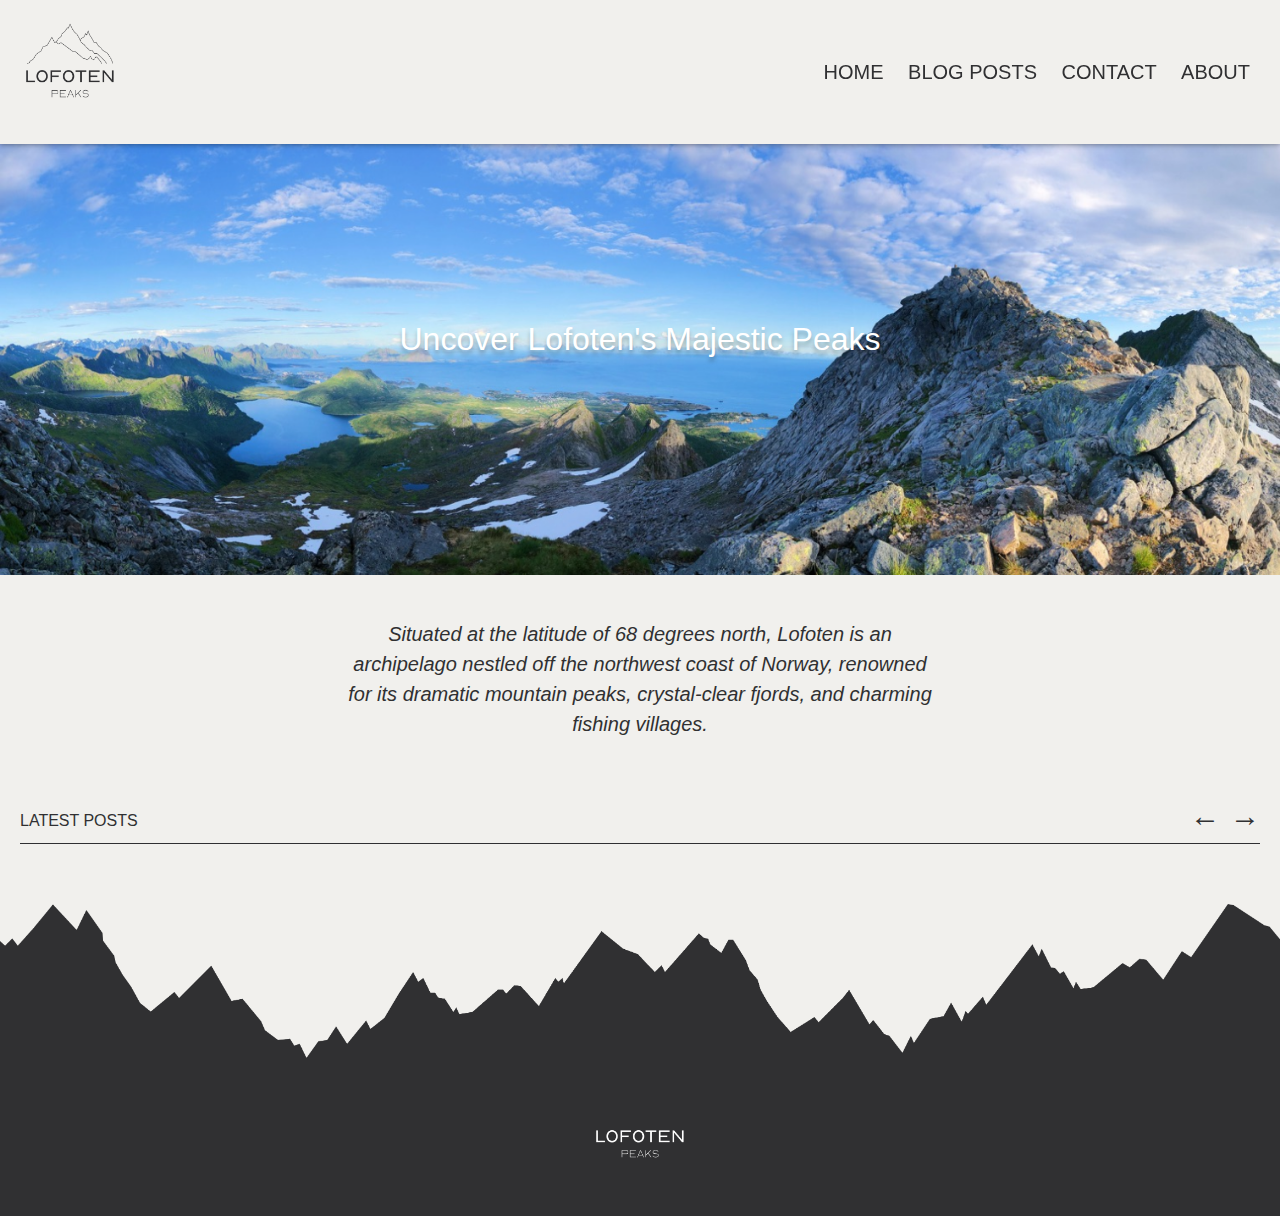
==== index.html @ b8de88bd "WAVE" ====
<!DOCTYPE html>
<html lang="en">
  <head>
    <title>Lofoten Peaks</title>
    <meta charset="UTF-8" />
    <meta name="viewport" content="width=device-width, initial-scale=1.0" />
    <meta
      name="description"
      content="Blog showcasing the breathtaking beauty of the Lofoten Islands"
    />
    <link rel="stylesheet" type="text/css" href="styles.css" />
    <script src="js/script.js" defer></script>
    <script src="js/index.js" defer></script>
    <!-- Hotjar Tracking Code for LofotenPeaks -->
<script>
  (function(h,o,t,j,a,r){
      h.hj=h.hj||function(){(h.hj.q=h.hj.q||[]).push(arguments)};
      h._hjSettings={hjid:4969373,hjsv:6};
      a=o.getElementsByTagName('head')[0];
      r=o.createElement('script');r.async=1;
      r.src=t+h._hjSettings.hjid+j+h._hjSettings.hjsv;
      a.appendChild(r);
  })(window,document,'https://static.hotjar.com/c/hotjar-','.js?sv=');
</script>
  </head>

  <body>
    <header>
      <a href="index.html">
        <img
          class="logo"
          src="images/LofotenPeaks-Logo-v4.png"
          alt="lofotenpeaks logo"
        />
      </a>
      <nav>
        <div class="hamburger-menu">
          <div class="bar bar1"></div>
          <div class="bar bar2"></div>
          <div class="bar bar3"></div>
        </div>
        <ul class="nav-links">
          <a href="index.html">HOME</a>
          <a href="blogposts.html">BLOG POSTS</a>
          <a href="contact.html">CONTACT</a>
          <a href="about.html">ABOUT</a>
        </ul>
      </nav>
    </header>

    <main>
      <div class="banner">
        <img
          class="banner-img"
          src="images/homebanner.png"
          alt="panorama overviewing the Lofoten peaks"
        />
        <h1 class="fontsizemobile-h1">Uncover Lofoten's Majestic Peaks</h1>
      </div>

      <div class="paragraph-container">
        <p class="lp-color paragraph fontsizemobile-p">
          Situated at the latitude of 68 degrees north, Lofoten is an
          archipelago nestled off the northwest coast of Norway, renowned for
          its dramatic mountain peaks, crystal-clear fjords, and charming
          fishing villages.
        </p>
      </div>

      <div class="latest-posts-container">
        <div class="latest-post-wrapper">
          <h2 class="lp-color latest-posts-h2">LATEST POSTS</h2>
          <div class="lp-color arrows">
            <div class="arrow prev">&larr;</div>
            <div class="arrow next">&rarr;</div>
          </div>
        </div>
        <div class="line"></div>
        <div class="article-slider">
          <div class="loader"></div>
        </div>
      </div>
    </main>

    <footer>
      <img
        class="footer-img"
        src="images/footerv3.png"
        alt="footer mountains"
      />
      <div class="footer-container">
        <a href="index.html">
          <img
            class="logo"
            src="images/logo-white.png"
            alt="lofotenpeaks footer logo"
          />
        </a>
      </div>
    </footer>
  </body>
</html>
---- styles.css ----
* {
    font-family: Arial, Helvetica, sans-serif;
  }

body {
    display: flex;
    flex-direction: column;
    min-height: 100vh;
    padding: 0px;
    margin: 0px;
    background-color: #F1F0ED;
}

.lp-color {
    color:#303032;
}

/**** Header ****/

header {
    position: sticky;
    top: 0;
    background-color: #F1F0ED;
    display: flex;
    flex-direction: row;
    align-items: center;
    justify-content: space-between;
    box-shadow: 0px 0px 6px 0px rgba(0, 0, 0, 0.5);
    z-index: 1;
}

.logo {
    width: 140px;
    height: 140px;
}

nav {
    margin-right: 10px;
}

nav a {
    text-decoration: none;
    color: #303032;
    font-size: 20px;
    padding-right: 20px;
}

nav a:hover {
    text-decoration: underline;
  }

.hamburger-menu {
    display: none;
    flex-direction: column;
    cursor: pointer;
  }
  
  /* Hamburger-icon animation */
  
.bar {
    width: 25px;
    height: 3px;
    background-color: #0a3641;
    margin: 3px 0;
    transition: transform 0.3s ease-in-out;
  }
  
.hamburger-menu.active .bar1 {
    transform: translateY(10px) rotate(45deg);
  }
  
.hamburger-menu.active .bar2 {
    opacity: 0;
  }
  
.hamburger-menu.active .bar3 {
    transform: translateY(-8px) rotate(-45deg);
  }
    

/**** Main ****/

main {
    flex: 1;
    max-width: 1500px;
    align-self: center;
}

.banner {
    position: relative;
}

.banner h1 {
    position: absolute;
    top: 40%;
    left: 50%;
    transform: translate(-50%, -50%);
    text-align: center;
    color: white;
    text-shadow: 0px 4px 4px rgba(0, 0, 0, 0.25);
    font-weight: 100;
    z-index: -1;
    width: 100%;
}

.banner-img {
    width: 100%;
    z-index: -1;
    position: relative;
}

.paragraph-container {
    display: flex;
    justify-content: center;  
    padding: 20px;
}

.paragraph {
    font-style: italic;
    text-align: center;
    max-width: 600px;
    font-size: 20px;
    line-height: 1.5;
}

.latest-posts-container{
    padding: 20px;
    margin-bottom: 20px;
}

.latest-post-wrapper {
    display: flex;
    justify-content: space-between;
}

.arrows {
    display: flex;
    gap: 10px;
}

.arrow {
    cursor: pointer;
    font-size: 30px;
}

.latest-posts-h2 {
    font-weight: lighter;
    font-size: 16px;
}

.line {
    background-color: #303032;
    padding: 0.5px;
}

.article-slider {
    display: flex;
    flex-direction: row;
    gap: 20px;
    text-align: center;
    padding-top: 20px;
    overflow: hidden;
    position: relative;
}

.article-slider article {
    flex: 0 0 calc(96% / 3);
    transition: transform 0.5s ease;
  }

.homearticleimg {
    width: 100%; 
    height: 170px; 
    object-fit: cover;
}

.post-img {
    width: 100%; 
    max-height: 800px; 
    object-fit: cover;
}

.blogposts-container {
    display: grid;
    grid-template-columns: repeat(3, 1fr);
    gap: 10px;
}

.search {
    margin-bottom: 10px;
    border-color: #303032;   
    width: 98%;  
}

.article-preview {
    background-color: white;
    padding: 30px;
    max-width: 270px;
}

.article-preview-wrapper {
    padding: 20px;
}

.blogposts-h1 {
    padding: 20px;
    margin-bottom: 0px;
    padding-bottom: 0px;
}

.viewmore-button-container {
    display: flex;
    justify-content: center;
    margin: 30px;
}

.viewmore-button {
    border-style: none;
    background-color: white;
    border-color: #303032;
    border-radius: 5px;
    color: #303032;
    cursor: pointer;
    padding: 10px;
    text-transform: uppercase;
}

.readmore-button {
    border-style: none;
    background-color: white;
    padding: 0px;
    font-weight: 600;
    text-transform: uppercase;
    color: #303032;
    cursor: pointer;
    text-decoration: none;
}

.author {
    font-style: italic;
}

.post-container, .comments-section {
    padding: 20px 80px 40px 80px;
}

.comments-section .post-wrapper  {
    padding-bottom: 40px;
}

.post-wrapper {
    background-color: white;
    padding: 20px 40px;
    line-height: 1.5;
    margin-top: -5px;
}

.post-wrapper p {
   margin: 0px 0px 10px 0px;
}

.contact-container {
    margin: 50px auto;
    width: 800px;
}

.form {
    margin-bottom: 20px;
}

label {
    display: block;
    margin-bottom: 5px;
}

input,
textarea {
    width: 95%;
    padding: 10px;
    border: 1px solid #303032;
    border-radius: 5px;
}

.contact-button, .comment-button {
    padding: 10px 20px;
    background-color:#303032;
    color: #fff;
    border: none;
    border-radius: 5px;
    cursor: pointer;
    text-transform: uppercase;
}

button:hover {
    background-color:#525252;
    color: white;
}

.error {
    color: red;
}

.map {
    width: 100%;
    margin-bottom: 40px;
}

.loader {
    width: 48px;
    height: 48px;
    border: 5px solid #303032;
    border-bottom-color: transparent;
    border-radius: 50%;
    display: inline-block;
    box-sizing: border-box;
    animation: rotation 1s linear infinite;
  }
  
  @keyframes rotation {
    0% {
      transform: rotate(0deg);
    }
    100% {
      transform: rotate(360deg);
    }
  }

  .previewimg {
    width: 272px; 
    height: 182px; 
    object-fit: cover;
  }

  .modal-container {
    display: none;
    position: fixed;
    z-index: 999;
    top: 0;
    left: 0;
    width: 100%;
    height: 100%;
    background-color: rgba(0, 0, 0, 0.7);
    overflow: auto;
}

.modal-content {
    display: flex;
    justify-content: center;
    align-items: center;
    height: 100%;
}

.modal-image {
    max-width: 80%;
    max-height: 80%;
    object-fit: contain;
}

.close-modal {
    position: absolute;
    top: 15px;
    right: 15px;
    color: white;
    font-size: 50px;
    cursor: pointer;
}

.tags {
    padding: 5px 10px;
    background-color:#303032;
    color: #fff;
    border: none;
    border-radius: 5px;
    cursor: pointer;
    font-size: 15px;
    width: fit-content;
}

/**** Footer ****/

.footer-container {
    display: flex;
    justify-content: center;
    background-color: #303032;
}

.footer-img {
    width: 100%;
    max-height: 250px;
    margin-bottom: -6px;
}

/**** Media ****/

@media (max-width: 1040px) {
    .blogposts-container {
        grid-template-columns: repeat(2, 1fr);
    }

    .search {
        width: 97%;
    }
}
 
@media (max-width: 870px) {

    nav {
        padding-right: 15px;
    }

    .logo {
         height: 100px;
         width: 100px;
         padding-left: 15px;
    }

    .hamburger-menu {
        display: flex;
    } 

    .nav-links {
        display: none;
      }

    .nav-links.active {
        display: flex;
        align-items: flex-end;
        flex-direction: column;
        position: absolute;
        background-color:#F1F0ED;
        box-shadow: 0px 9px 8px 0px rgba(0, 0, 0, 0.5)      
    } 

    nav ul {
        position: absolute;
        top: 88px;
        right: 0px;
        padding-top: 30px;
        padding-bottom: 30px;
        gap: 20px;
      }

    .search {
        width: 94%;
    } 

    .fontsizemobile-h1 {
        font-size: 24px;
    }

    .fontsizemobile-h2 {
        font-size: 16px;
    }

    .fontsizemobile-h3 {
        font-size: 16px;
    }

    .fontsizemobile-p {
        font-size: 16px;
    }
   
    .article-slider article {
        flex: 0 0 calc(95% / 2);
        transition: transform 0.5s ease;
      }

    .article-preview-wrapper {
        padding: 10px;
    }

    .post-container, .comments-section {
        padding-left: 20px;
        padding-right: 20px;
    }

    .comments-section {
        margin-bottom: 40px;
    }

    .contact-container {
        max-width: 300px;
    }

    .banner h1 {
        top: 30%;
    }

    .post-img {
        max-height: 400px;
    }

    main {
        align-self: auto;
    }

    .blogposts-main {
        align-self: center;
    }

    .blogposts-container {
        grid-template-columns: repeat(1, 1fr);
        justify-items: center;    
    }

}
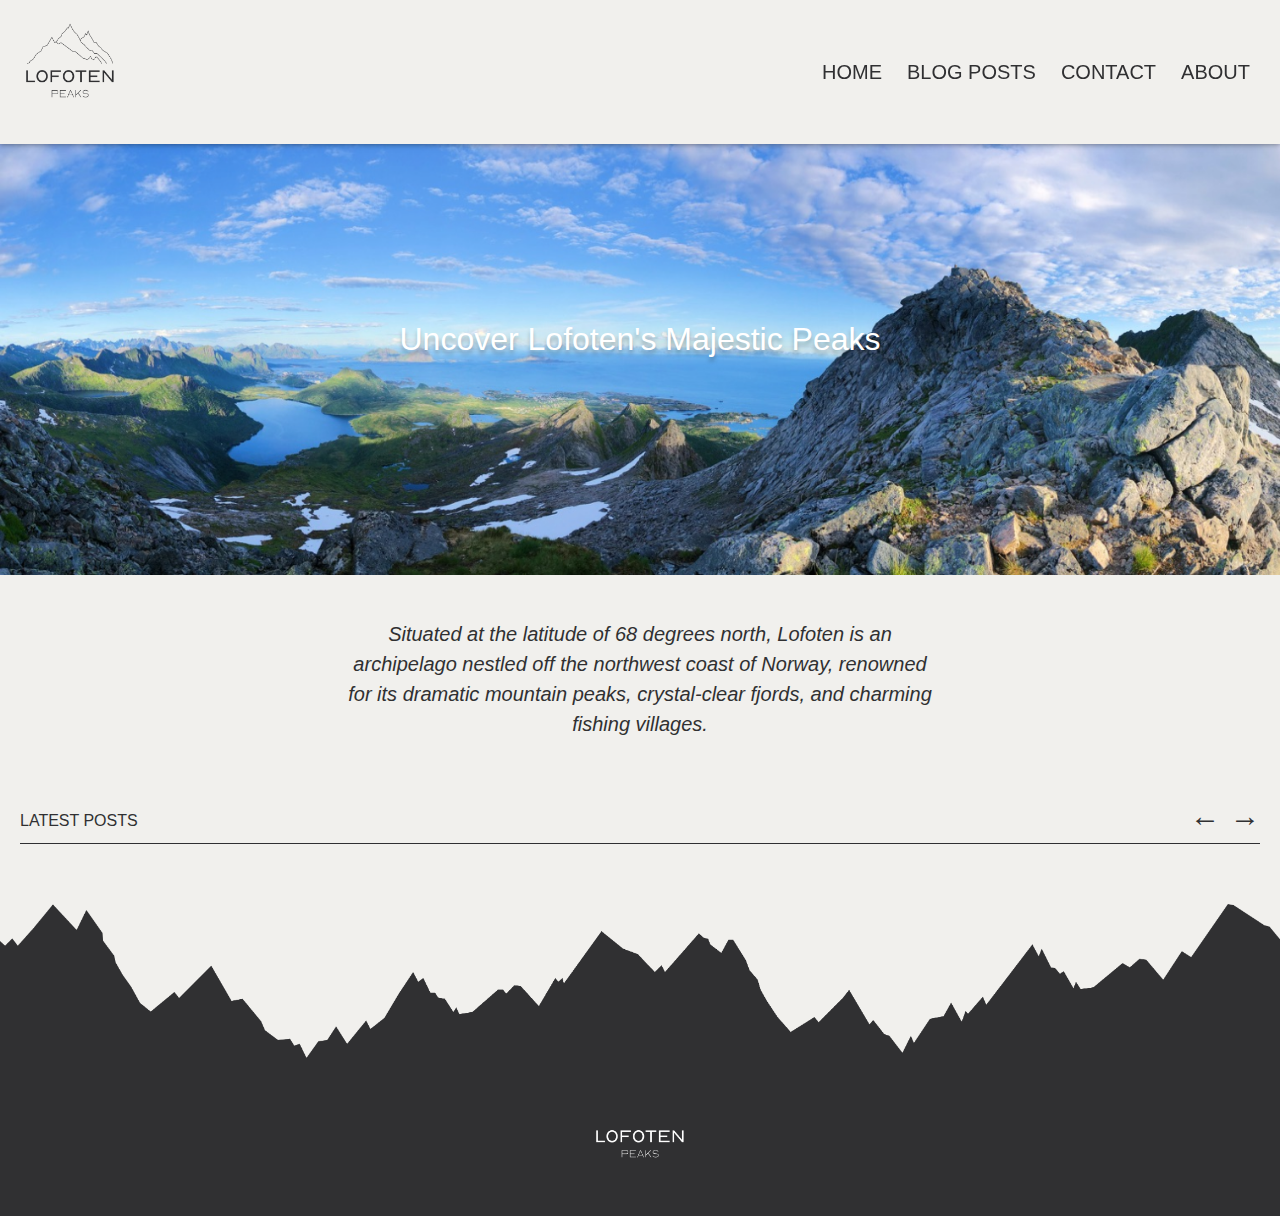
==== commit d5314584: "W3C" ====
--- a/index.html
+++ b/index.html
@@ -2,26 +2,31 @@
 <html lang="en">
   <head>
     <title>Lofoten Peaks</title>
-    <meta charset="UTF-8" />
-    <meta name="viewport" content="width=device-width, initial-scale=1.0" />
+    <meta charset="UTF-8" >
+    <meta name="viewport" content="width=device-width, initial-scale=1.0" >
     <meta
       name="description"
       content="Blog showcasing the breathtaking beauty of the Lofoten Islands"
     />
-    <link rel="stylesheet" type="text/css" href="styles.css" />
+    <link rel="stylesheet" type="text/css" href="styles.css" >
     <script src="js/script.js" defer></script>
     <script src="js/index.js" defer></script>
     <!-- Hotjar Tracking Code for LofotenPeaks -->
-<script>
-  (function(h,o,t,j,a,r){
-      h.hj=h.hj||function(){(h.hj.q=h.hj.q||[]).push(arguments)};
-      h._hjSettings={hjid:4969373,hjsv:6};
-      a=o.getElementsByTagName('head')[0];
-      r=o.createElement('script');r.async=1;
-      r.src=t+h._hjSettings.hjid+j+h._hjSettings.hjsv;
-      a.appendChild(r);
-  })(window,document,'https://static.hotjar.com/c/hotjar-','.js?sv=');
-</script>
+    <script>
+      (function (h, o, t, j, a, r) {
+        h.hj =
+          h.hj ||
+          function () {
+            (h.hj.q = h.hj.q || []).push(arguments);
+          };
+        h._hjSettings = { hjid: 4969373, hjsv: 6 };
+        a = o.getElementsByTagName("head")[0];
+        r = o.createElement("script");
+        r.async = 1;
+        r.src = t + h._hjSettings.hjid + j + h._hjSettings.hjsv;
+        a.appendChild(r);
+      })(window, document, "https://static.hotjar.com/c/hotjar-", ".js?sv=");
+    </script>
   </head>
 
   <body>
@@ -31,7 +36,7 @@
           class="logo"
           src="images/LofotenPeaks-Logo-v4.png"
           alt="lofotenpeaks logo"
-        />
+        >
       </a>
       <nav>
         <div class="hamburger-menu">
@@ -39,12 +44,20 @@
           <div class="bar bar2"></div>
           <div class="bar bar3"></div>
         </div>
-        <ul class="nav-links">
-          <a href="index.html">HOME</a>
-          <a href="blogposts.html">BLOG POSTS</a>
-          <a href="contact.html">CONTACT</a>
-          <a href="about.html">ABOUT</a>
-        </ul>
+        <li class="nav-links">
+          <ul>
+            <a href="index.html">HOME</a>
+          </ul>
+          <ul>
+            <a href="blogposts.html">BLOG POSTS</a>
+          </ul>
+          <ul>
+            <a href="contact.html">CONTACT</a>
+          </ul>
+          <ul>
+            <a href="about.html">ABOUT</a>
+          </ul>
+        </li>
       </nav>
     </header>
 
@@ -54,7 +67,7 @@
           class="banner-img"
           src="images/homebanner.png"
           alt="panorama overviewing the Lofoten peaks"
-        />
+        >
         <h1 class="fontsizemobile-h1">Uncover Lofoten's Majestic Peaks</h1>
       </div>
 
@@ -87,14 +100,14 @@
         class="footer-img"
         src="images/footerv3.png"
         alt="footer mountains"
-      />
+      >
       <div class="footer-container">
         <a href="index.html">
           <img
             class="logo"
             src="images/logo-white.png"
             alt="lofotenpeaks footer logo"
-          />
+          >
         </a>
       </div>
     </footer>
--- a/styles.css
+++ b/styles.css
@@ -36,6 +36,14 @@
 
 nav {
     margin-right: 10px;
+}
+
+nav ul {
+    padding-left: 5px;
+}
+
+nav li {
+    display: flex;
 }
 
 nav a {
@@ -428,18 +436,23 @@
         flex-direction: column;
         position: absolute;
         background-color:#F1F0ED;
-        box-shadow: 0px 9px 8px 0px rgba(0, 0, 0, 0.5)      
+        box-shadow: 0px 9px 8px 0px rgba(0, 0, 0, 0.5);     
+        gap: 0px; 
     } 
 
-    nav ul {
+    nav li {
         position: absolute;
-        top: 88px;
+        top: 104px;
         right: 0px;
         padding-top: 30px;
         padding-bottom: 30px;
         gap: 20px;
       }
 
+    nav ul {
+        padding-left:20px
+      }  
+
     .search {
         width: 94%;
     } 
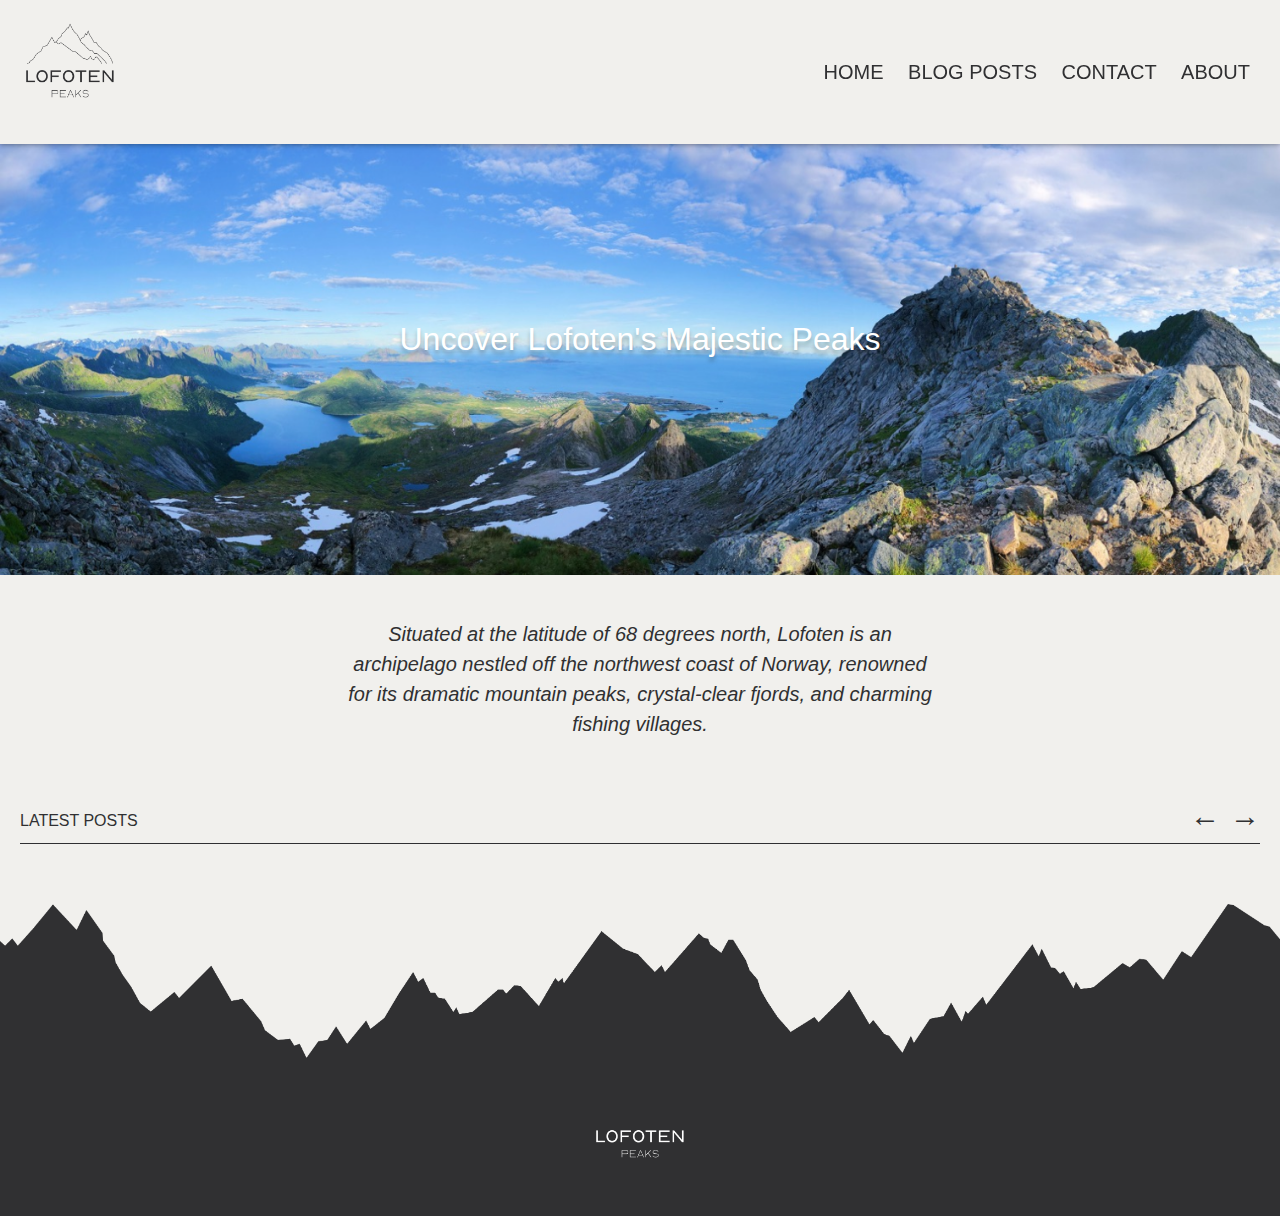
==== commit f92a79c8: "styles.css Update" ====
--- a/index.html
+++ b/index.html
@@ -47,14 +47,8 @@
         <li class="nav-links">
           <ul>
             <a href="index.html">HOME</a>
-          </ul>
-          <ul>
             <a href="blogposts.html">BLOG POSTS</a>
-          </ul>
-          <ul>
             <a href="contact.html">CONTACT</a>
-          </ul>
-          <ul>
             <a href="about.html">ABOUT</a>
           </ul>
         </li>
--- a/styles.css
+++ b/styles.css
@@ -432,25 +432,24 @@
 
     .nav-links.active {
         display: flex;
-        align-items: flex-end;
-        flex-direction: column;
         position: absolute;
         background-color:#F1F0ED;
-        box-shadow: 0px 9px 8px 0px rgba(0, 0, 0, 0.5);     
-        gap: 0px; 
+        box-shadow: 0px 9px 8px 0px rgba(0, 0, 0, 0.5);
     } 
 
     nav li {
         position: absolute;
         top: 104px;
         right: 0px;
-        padding-top: 30px;
-        padding-bottom: 30px;
+        padding-top: 15px;
+        padding-bottom: 15px;
+      }
+
+    nav ul {
+        padding-left: 20px;
         gap: 20px;
-      }
-
-    nav ul {
-        padding-left:20px
+        display: flex;
+        flex-direction: column;
       }  
 
     .search {
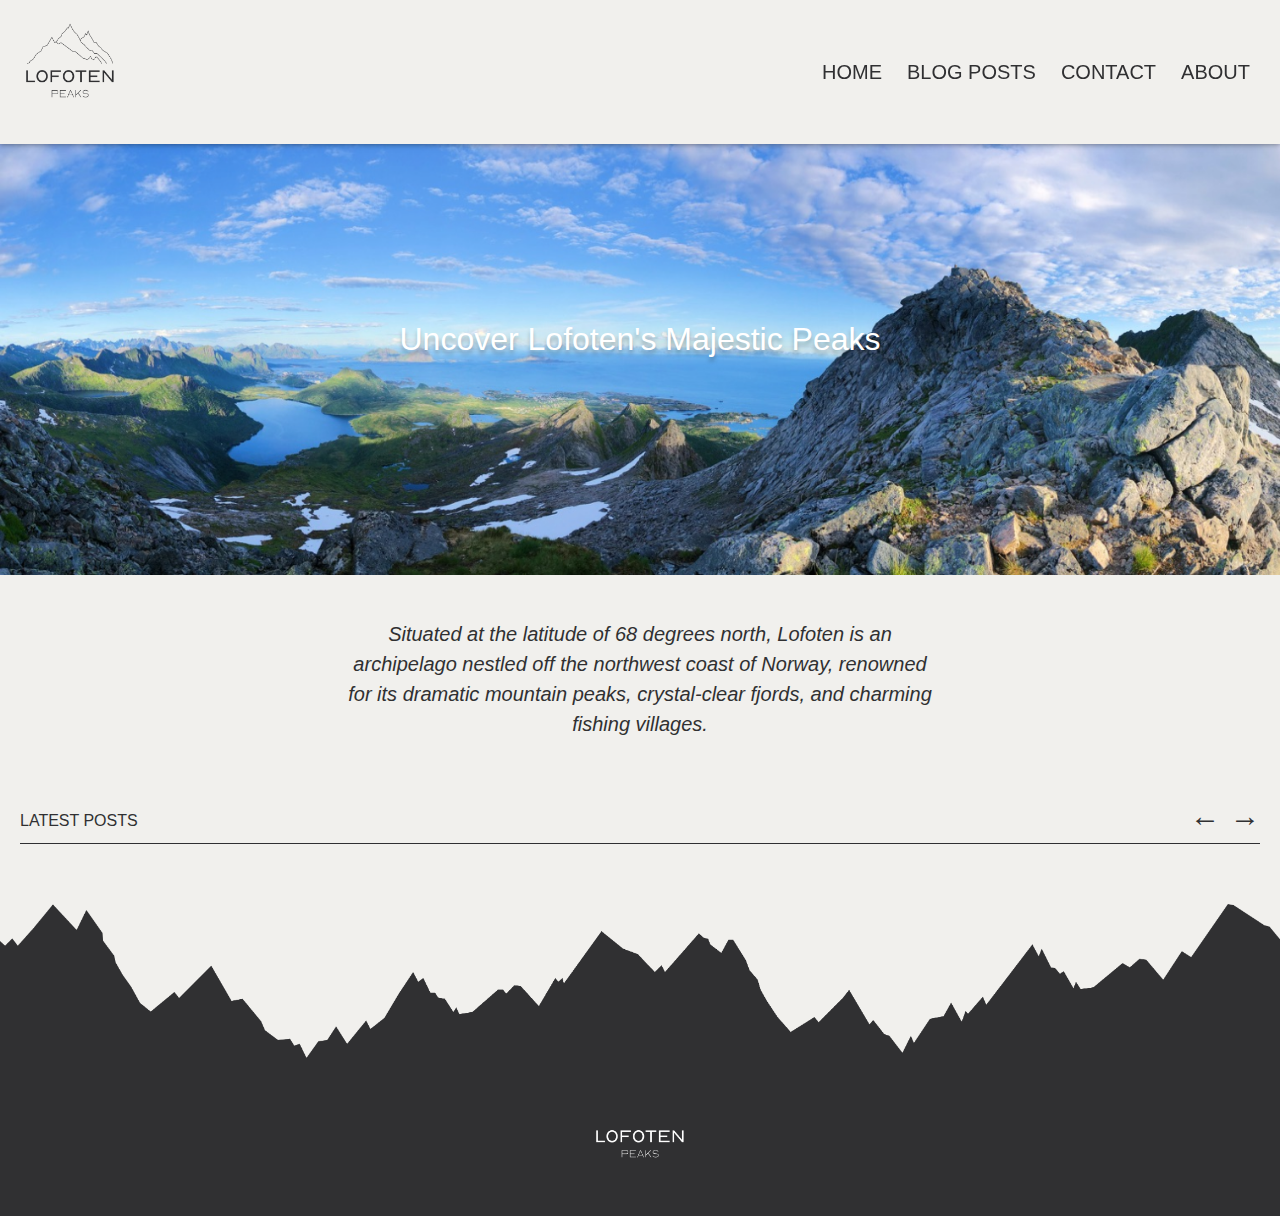
==== commit 5316c86d: "W3C" ====
--- a/index.html
+++ b/index.html
@@ -7,7 +7,7 @@
     <meta
       name="description"
       content="Blog showcasing the breathtaking beauty of the Lofoten Islands"
-    />
+    >
     <link rel="stylesheet" type="text/css" href="styles.css" >
     <script src="js/script.js" defer></script>
     <script src="js/index.js" defer></script>
@@ -44,14 +44,13 @@
           <div class="bar bar2"></div>
           <div class="bar bar3"></div>
         </div>
-        <li class="nav-links">
-          <ul>
-            <a href="index.html">HOME</a>
-            <a href="blogposts.html">BLOG POSTS</a>
-            <a href="contact.html">CONTACT</a>
-            <a href="about.html">ABOUT</a>
+        <ul class="nav-links">
+          <li><a href="index.html">HOME</a></li>
+          <li><a href="blogposts.html">BLOG POSTS</a></li>
+          <li><a href="contact.html">CONTACT</a></li>
+          <li><a href="about.html">ABOUT</a></li>
           </ul>
-        </li>
+        </ul>
       </nav>
     </header>
 
--- a/styles.css
+++ b/styles.css
@@ -38,12 +38,13 @@
     margin-right: 10px;
 }
 
+nav li {
+    padding-left: 5px;
+}
+
 nav ul {
-    padding-left: 5px;
-}
-
-nav li {
-    display: flex;
+    display: flex;
+    list-style-type: none;
 }
 
 nav a {
@@ -432,25 +433,22 @@
 
     .nav-links.active {
         display: flex;
+        flex-direction: column;
         position: absolute;
+        align-items: flex-end;
         background-color:#F1F0ED;
         box-shadow: 0px 9px 8px 0px rgba(0, 0, 0, 0.5);
+        padding: 0px 0px 20px 20px;
+        gap: 20px;
     } 
 
-    nav li {
+    nav ul {
         position: absolute;
-        top: 104px;
+        top: 88px;
         right: 0px;
         padding-top: 15px;
         padding-bottom: 15px;
       }
-
-    nav ul {
-        padding-left: 20px;
-        gap: 20px;
-        display: flex;
-        flex-direction: column;
-      }  
 
     .search {
         width: 94%;
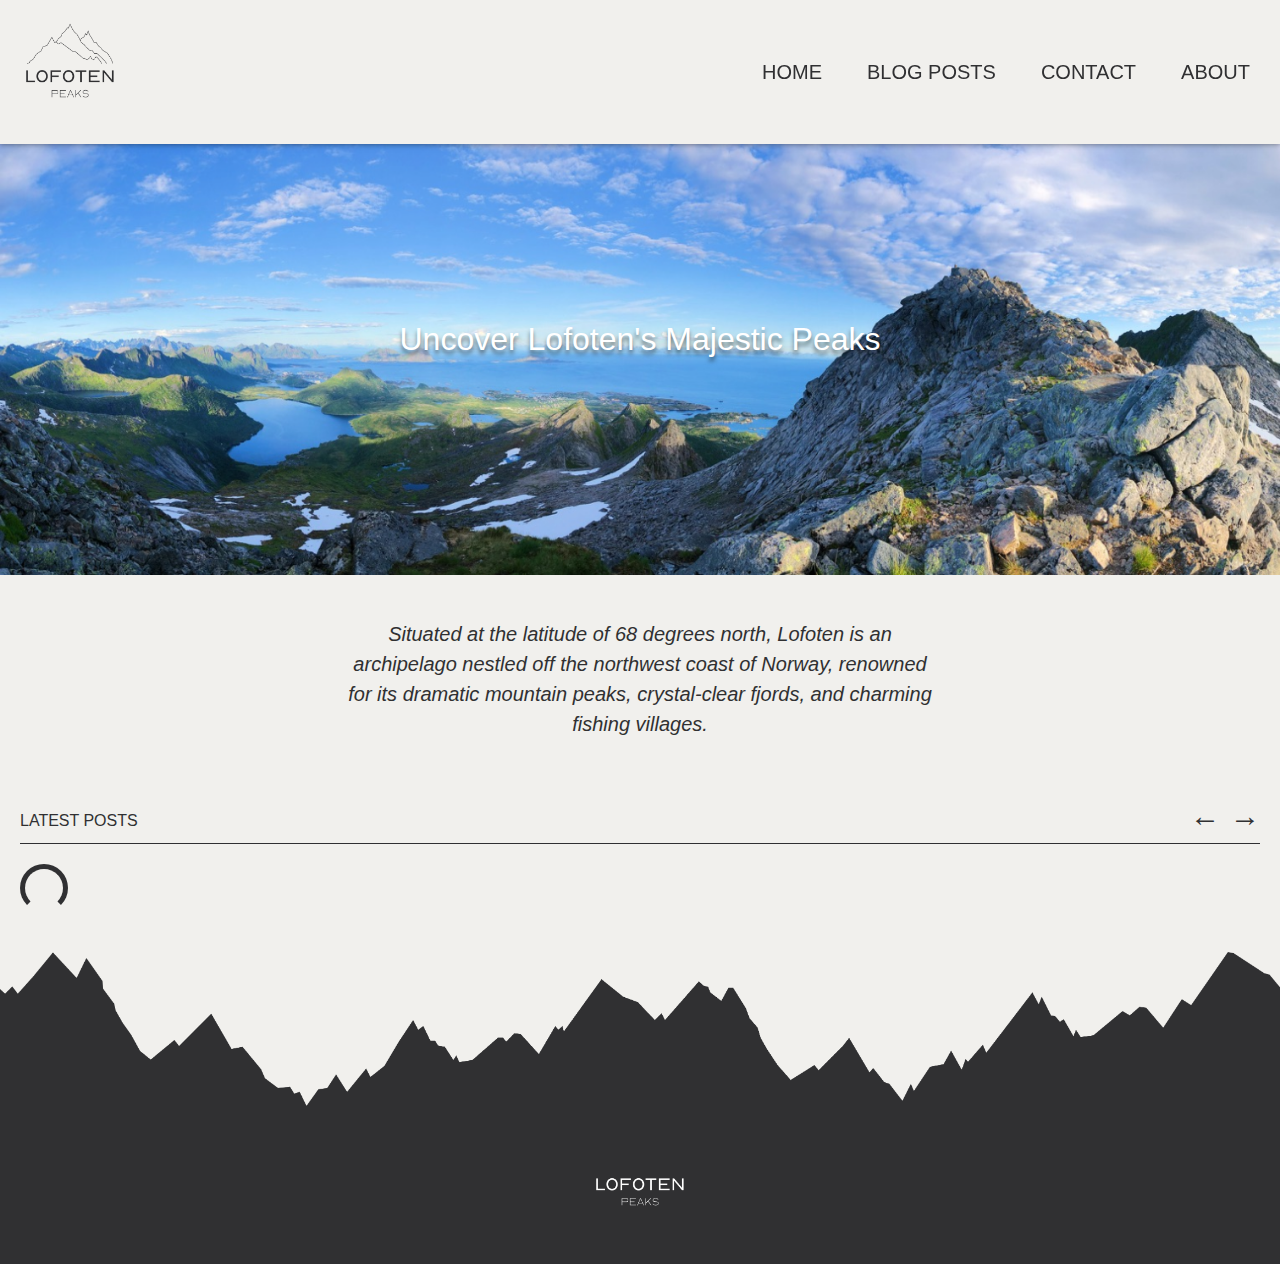
==== commit 4d7b1448: "favicon" ====
--- a/index.html
+++ b/index.html
@@ -2,6 +2,10 @@
 <html lang="en">
   <head>
     <title>Lofoten Peaks</title>
+    <link rel="apple-touch-icon" sizes="180x180" href="/apple-touch-icon.png">
+    <link rel="icon" type="image/png" sizes="32x32" href="/favicon-32x32.png">
+    <link rel="icon" type="image/png" sizes="16x16" href="/favicon-16x16.png">
+    <link rel="manifest" href="/site.webmanifest">
     <meta charset="UTF-8" >
     <meta name="viewport" content="width=device-width, initial-scale=1.0" >
     <meta
@@ -49,7 +53,6 @@
           <li><a href="blogposts.html">BLOG POSTS</a></li>
           <li><a href="contact.html">CONTACT</a></li>
           <li><a href="about.html">ABOUT</a></li>
-          </ul>
         </ul>
       </nav>
     </header>
--- a/styles.css
+++ b/styles.css
@@ -51,12 +51,24 @@
     text-decoration: none;
     color: #303032;
     font-size: 20px;
-    padding-right: 20px;
-}
-
-nav a:hover {
-    text-decoration: underline;
-  }
+    position: relative;
+    padding: 20px 0px;
+    margin: 0px 20px;
+}
+  
+nav a::before {
+    transition: 200ms;
+    height: 5px;
+    content:"";
+    position: absolute;
+    background-color: #303032;
+    width: 0%;
+    bottom: 10px;
+}
+  
+nav a:hover::before {
+    width: 100%;
+}  
 
 .hamburger-menu {
     display: none;
@@ -106,7 +118,7 @@
     transform: translate(-50%, -50%);
     text-align: center;
     color: white;
-    text-shadow: 0px 4px 4px rgba(0, 0, 0, 0.25);
+    text-shadow: 0px 4px 4px rgba(0, 0, 0, 0.50);
     font-weight: 100;
     z-index: -1;
     width: 100%;
@@ -157,6 +169,10 @@
     font-size: 16px;
 }
 
+.latest-article {
+    cursor: pointer;
+}
+
 .line {
     background-color: #303032;
     padding: 0.5px;
@@ -209,6 +225,7 @@
 
 .article-preview-wrapper {
     padding: 20px;
+    cursor: pointer;
 }
 
 .blogposts-h1 {
@@ -334,13 +351,13 @@
     }
   }
 
-  .previewimg {
+.previewimg {
     width: 272px; 
     height: 182px; 
     object-fit: cover;
   }
 
-  .modal-container {
+.modal-container {
     display: none;
     position: fixed;
     z-index: 999;
@@ -429,7 +446,7 @@
 
     .nav-links {
         display: none;
-      }
+    }
 
     .nav-links.active {
         display: flex;
@@ -439,7 +456,7 @@
         background-color:#F1F0ED;
         box-shadow: 0px 9px 8px 0px rgba(0, 0, 0, 0.5);
         padding: 0px 0px 20px 20px;
-        gap: 20px;
+        gap: 40px;
     } 
 
     nav ul {
@@ -448,7 +465,15 @@
         right: 0px;
         padding-top: 15px;
         padding-bottom: 15px;
-      }
+    }
+    
+    nav a::before {
+        display: none;
+    }
+      
+    nav a:hover::before {
+        display:none;
+    }  
 
     .search {
         width: 94%;
